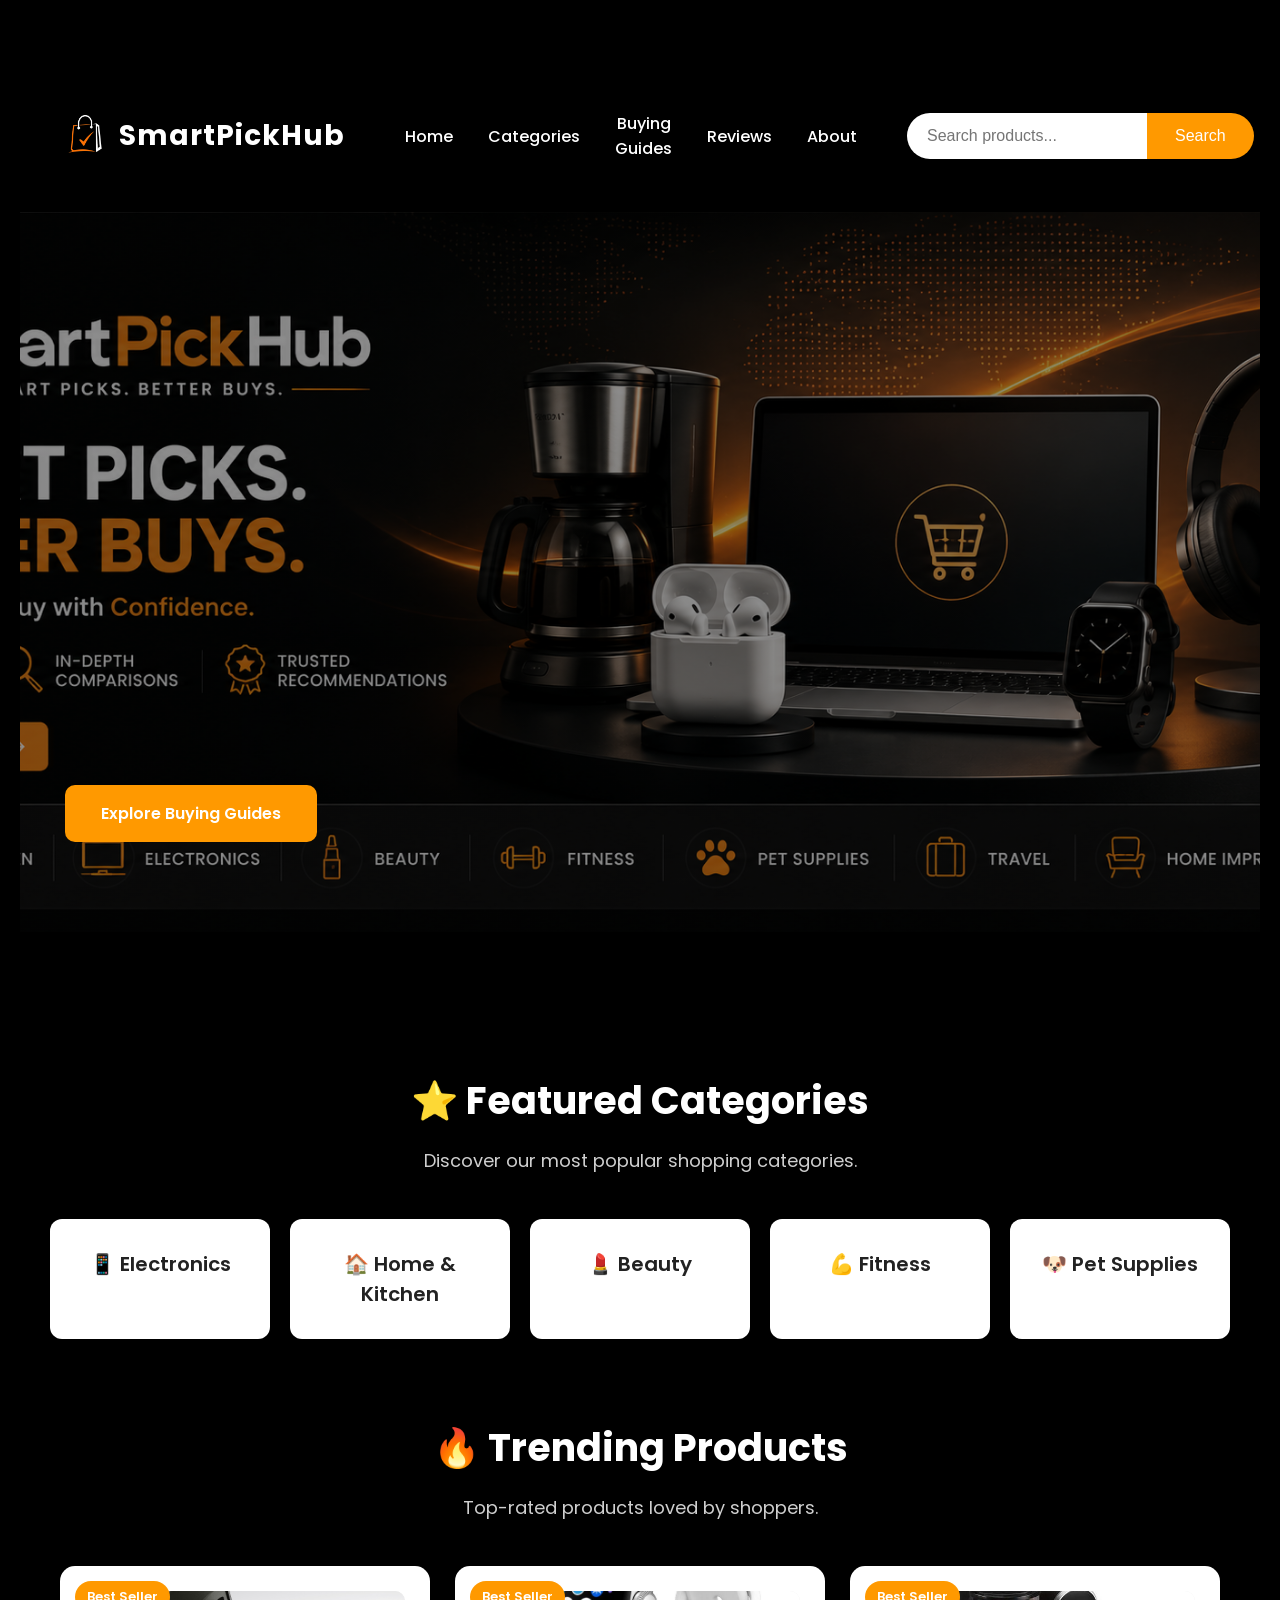
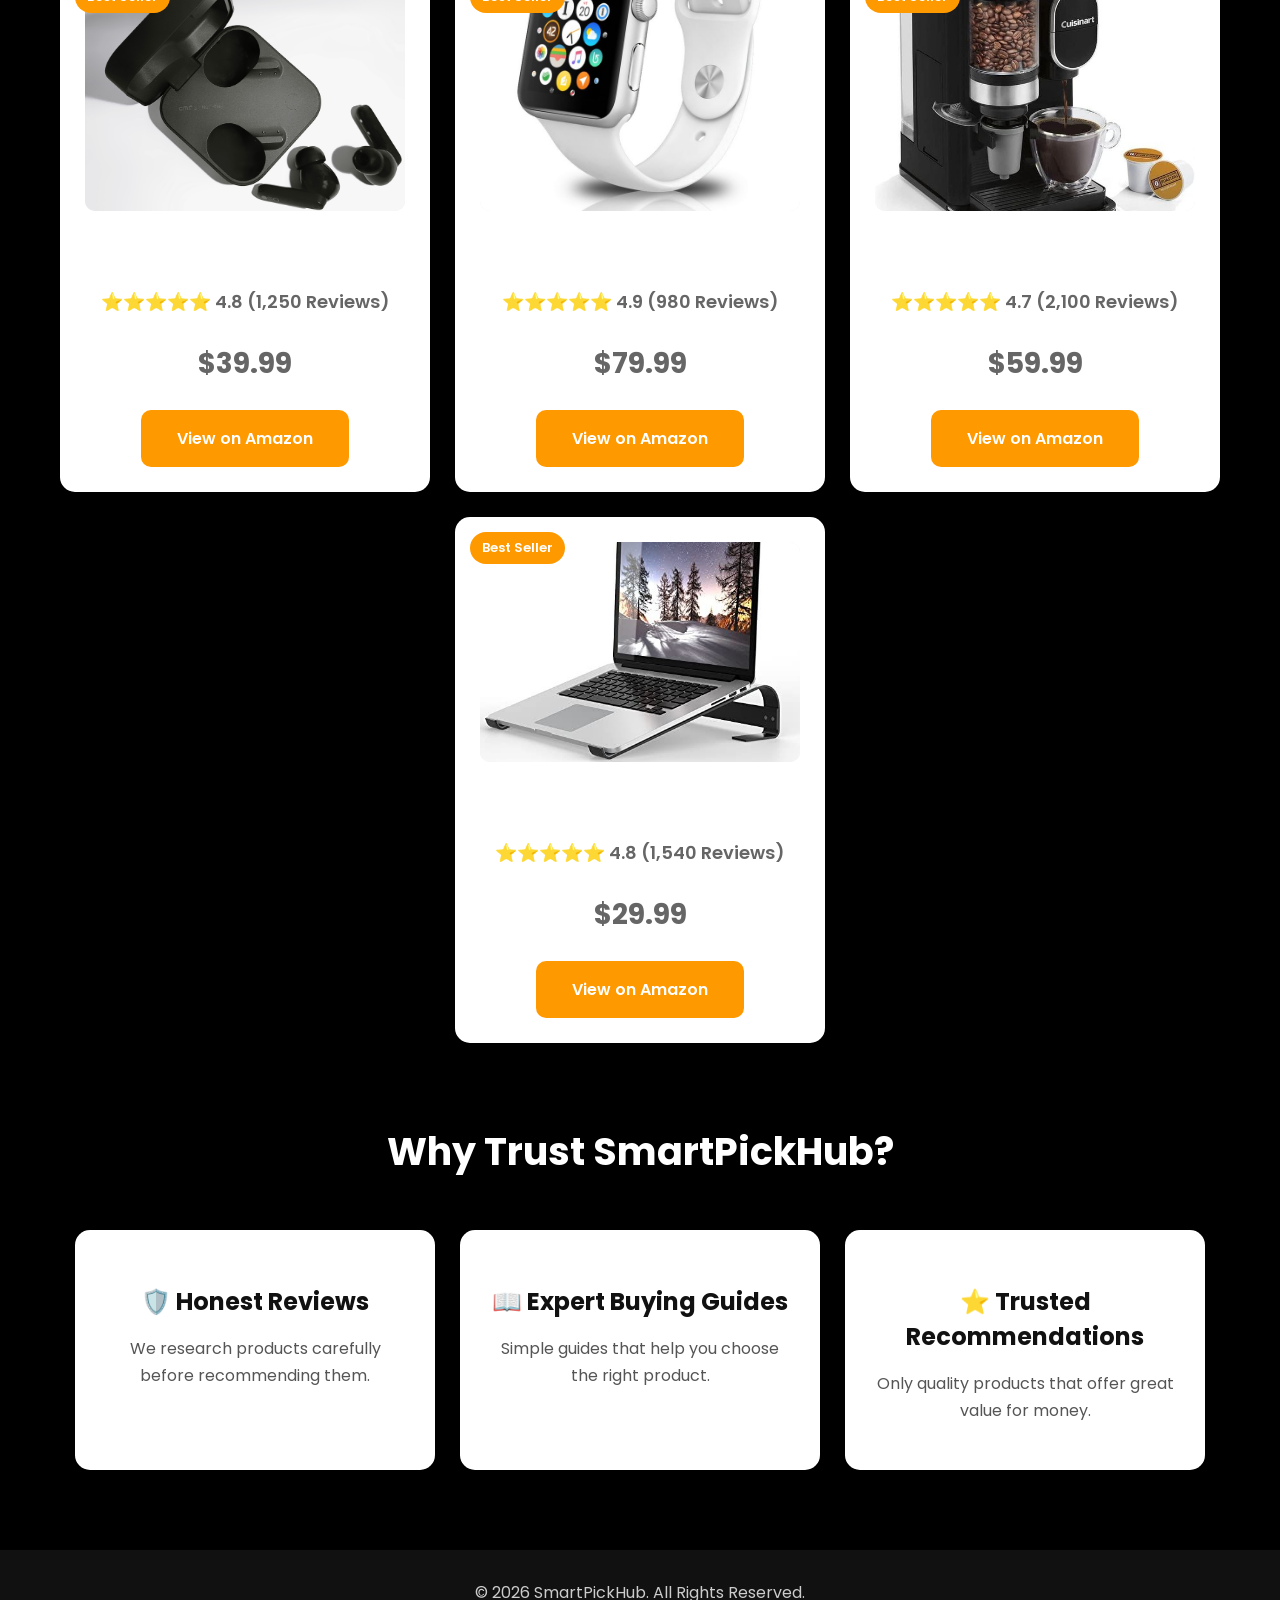
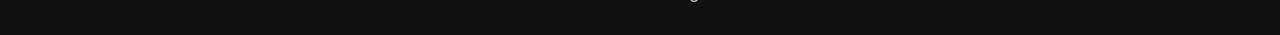
==== index.html @ 8bee16c6 "Upload SmartPickHub website" ====
<!DOCTYPE html>
<html lang="en">
<head>
    <meta charset="UTF-8">
    <meta name="viewport" content="width=device-width, initial-scale=1.0">

    <link rel="preconnect" href="https://fonts.googleapis.com">
<link rel="preconnect" href="https://fonts.gstatic.com" crossorigin>
<link href="https://fonts.googleapis.com/css2?family=Poppins:wght@300;400;600;700&display=swap" rel="stylesheet">

    <title>SmartPickHub</title>

<link rel="stylesheet" href="https://cdnjs.cloudflare.com/ajax/libs/font-awesome/6.7.2/css/all.min.css">

    <link rel="stylesheet" href="css/style.css">
    <link rel="icon" type="image/png" href="images/favicon.png">
</head>

<body>

    <header>

    <nav>

        <div class="logo">
    <img src="images/bag-logo.png" alt="SmartPickHub Logo">
    <span>SmartPickHub</span>
</div>

        <ul class="nav-links">
            <li><a href="#">Home</a></li>
            <li><a href="#">Categories</a></li>
            <li><a href="#">Buying Guides</a></li>
            <li><a href="#">Reviews</a></li>
            <li><a href="#">About</a></li>
        </ul>
        
        <div class="search-box">

    <input type="text" id="searchInput" placeholder="Search products...">

    <button id="searchBtn">Search</button>

</div>

    </nav>

 

<p id="searchResult"></p>

    <div class="hero">

    <div class="hero-button">
        <a href="#" class="btn">
            Explore Buying Guides
        </a>
    </div>

</div>

</header>

<section class="categories">

    <h2>
    ⭐ Featured Categories
</h2>

<p class="category-subtitle">
    Discover our most popular shopping categories.
</p>

    <div class="category-list">

        <div class="category-card">
            📱 Electronics
        </div>

        <div class="category-card">
            🏠 Home & Kitchen
        </div>

        <div class="category-card">
            💄 Beauty
        </div>

        <div class="category-card">
            💪 Fitness
        </div>

        <div class="category-card">
            🐶 Pet Supplies
        </div>

    </div>

</section>
<section class="products">

    <h2>🔥 Trending Products</h2>

    <p class="product-subtitle">
        Top-rated products loved by shoppers.
    </p>

    <div class="product-list">

        <div class="product-card" id="earbuds">
            <div class="badge">Best Seller</div>

    <div class="product-image">
         <img src="images/wireless-earbuds.jpg" alt="Wireless Earbuds">
    </div>

    <h3>Wireless Earbuds</h3>

    <p class="rating">
        ⭐⭐⭐⭐⭐ 4.8 (1,250 Reviews)
    </p>

    <p class="price">
        $39.99
    </p>

    <a href="#" class="btn">
        View on Amazon
    </a>

</div>

<div class="product-card" id="watch">

    <div class="badge">Best Seller</div>

    <div class="product-image">
        <img src="images/smart-watch.jpg" alt="Smart Watch">
    </div>

    <h3>Smart Watch</h3>

    <p class="rating">
        ⭐⭐⭐⭐⭐ 4.9 (980 Reviews)
    </p>

    <p class="price">
        $79.99
    </p>

    <a href="#" class="btn">
        View on Amazon
    </a>

</div>

<div class="product-card" id="coffee">

    <div class="badge">Best Seller</div>

    <div class="product-image">
        <img src="images/coffee-maker.jpg" alt="Coffee Maker">
    </div>

    <h3>Coffee Maker</h3>

    <p class="rating">
        ⭐⭐⭐⭐⭐ 4.7 (2,100 Reviews)
    </p>

    <p class="price">
        $59.99
    </p>

    <a href="#" class="btn">
        View on Amazon
    </a>

</div>

<div class="product-card" id="laptop">

    <div class="badge">Best Seller</div>

    <div class="product-image">
        <img src="images/laptop-stand.jpg" alt="Laptop Stand">
    </div>

    <h3>Laptop Stand</h3>

    <p class="rating">
        ⭐⭐⭐⭐⭐ 4.8 (1,540 Reviews)
    </p>

    <p class="price">
        $29.99
    </p>

    <a href="#" class="btn">
        View on Amazon
    </a>

</div>

    </div>

</section>
<section class="trust">

    <h2>Why Trust SmartPickHub?</h2>

    <div class="trust-list">

        <div class="trust-card">
            <h3>🛡️ Honest Reviews</h3>
            <p>We research products carefully before recommending them.</p>
        </div>

        <div class="trust-card">
            <h3>📖 Expert Buying Guides</h3>
            <p>Simple guides that help you choose the right product.</p>
        </div>

        <div class="trust-card">
            <h3>⭐ Trusted Recommendations</h3>
            <p>Only quality products that offer great value for money.</p>
        </div>

    </div>

</section>
<footer>

    <p>© 2026 SmartPickHub. All Rights Reserved.</p>

</footer>

<script src="js/script.js"></script>

</body>
</html>
---- css/style.css ----
body{
     margin:0;
    font-family:'Poppins', sans-serif;
    background:#000;
    color:#fff;
}

header{
    background-image:url("../images/hero-banner.jpg");
background-size:cover;
background-position:center;
background-repeat:no-repeat;
    color:white;
    text-align:center;
    padding:60px 20px;
}

header h1{
    font-size:48px;
    margin-bottom:10px;
}

header p{
    font-size:20px;
    color:#ddd;
}
nav{
    display:flex;
    justify-content:space-between;
gap:20px;
    align-items:center;
    max-width:1200px;
    width:95%;
    margin:auto;
    padding:15px 20px;

    position:sticky;
    top:0;
    z-index:1000;
    padding:15px 25px;
background:rgba(0,0,0,0.35);
backdrop-filter:blur(12px);
-webkit-backdrop-filter:blur(12px);
border-radius:15px;
margin-top:20px;

}


.logo{
    font-size:28px;
    font-weight:bold;
    letter-spacing:1px;
cursor:pointer;
transition:0.3s;
}

.logo:hover{
    color:#ff9900;
}

.nav-links{
    display:flex;
    list-style:none;
    gap:35px;
    align-items:center;
}

.nav-links a{
    color:white;
    text-decoration:none;
    font-size:16px;
    transition:0.3s;
font-weight:500;
}

.nav-links a:hover{
    color:#ff9900;
}

.nav-links a:hover{
    color:#ff9900;
}

.hero{
    min-height:80vh;
    display:flex;
    flex-direction:column;
    justify-content:center;
    align-items:center;
    text-align:center;
    position:relative;

    background:linear-gradient(
        rgba(0,0,0,0.45),
        rgba(0,0,0,0.45)
    ),
    url("../images/banner.jpg");

    background-size:cover;
    background-position:center;

    border-radius:0;
padding:0;
margin:0;
}


.hero h1{
    font-size:56px;
    font-weight:700;
    line-height:1.2;
    margin-bottom:20px;
}

.hero p{
     font-size:20px;
    color:#d6d6d6;
    line-height:1.8;
    margin-bottom:40px;
}

.btn{
     display:inline-block;
    background:#ff9900;
    color:white;
    padding:16px 36px;
    border-radius:10px;
    text-decoration:none;
    font-weight:600;
    transition:0.3s;
    cursor:pointer;
}
.btn:hover{
    background:#e68a00;
    transform:translateY(-3px);
    box-shadow:0 8px 20px rgba(255,153,0,0.3);
}

/* Featured Categories */

.categories{
    max-width:1200px;
    margin:80px auto;
    padding:0 20px;
}

.categories h2{
    text-align:center;
    font-size:38px;
    margin-bottom:10px;
}

.category-subtitle{
    text-align:center;
    color:#cfcfcf;
    font-size:18px;
    margin-bottom:45px;
}

.category-list{
    display:flex;
    justify-content:center;
    gap:20px;
    flex-wrap:wrap;
}

.category-card{
    background:white;
    width:180px;
    padding:30px 20px;
    border-radius:12px;
    text-align:center;
    font-size:20px;
    font-weight:600;
     color:#222;
    box-shadow:0 5px 15px rgba(0,0,0,0.1);
    transition:0.3s;
}

.category-card:hover{
    transform:translateY(-10px);
    box-shadow:0 10px 25px rgba(0,0,0,0.2);
}

/* Trending Products */

.products{
    max-width:1200px;
    margin:80px auto;
    padding:0 20px;
}

.products h2{
    text-align:center;
    font-size:38px;
    margin-bottom:10px;
}

.product-subtitle{
    text-align:center;
     color:#cfcfcf;
    font-size:18px;
    margin-bottom:45px;
}

.product-list{
    display:flex;
    justify-content:center;
     gap:25px;
    flex-wrap:wrap;
}

.product-card{
    background:white;
    width:320px;
    padding:25px;
    border-radius:15px;
    text-align:center;
    box-shadow:0 5px 15px rgba(0,0,0,0.1);
}

.product-image{
    height:220px;
    background:#f2f2f2;
    border-radius:10px;
    display:flex;
    justify-content:center;
    align-items:center;
    color:#888;
    font-size:18px;
    margin-bottom:20px;
}

.product-image img{
    width:100%;
    height:100%;
    object-fit:contain;
    border-radius:10px;
}

.product-image img{
    width:100%;
    height:100%;
    object-fit:cover;
    border-radius:10px;
}

.product-card h3{
    font-size:24px;
    margin-bottom:12px;
}

.product-card p{
    color:#666;
    margin-bottom:25px;
}
.product-card{
    transition:0.3s;
}

.product-card:hover{
    transform:translateY(-10px);
    box-shadow:0 15px 35px rgba(0,0,0,0.18);
}

/* Product Rating */

.rating{
    color:#f5a623;
    font-size:18px;
    font-weight:600;
    margin-bottom:12px;
}

/* Product Price */

.price{
    font-size:28px;
    font-weight:700;
    color:#111;
    margin-bottom:25px;
}

/* Best Seller Badge */

.product-card{
    position:relative;
}

.badge{
    position:absolute;
    top:15px;
    left:15px;
    background:#ff9900;
    color:white;
    padding:6px 12px;
    border-radius:20px;
    font-size:13px;
    font-weight:600;
}

/* Responsive Design */

@media (max-width:768px){

    nav{
        flex-direction:column;
        gap:20px;
    }

    .nav-links{
        flex-direction:column;
        text-align:center;
        gap:15px;
    }

    .hero h1{
        font-size:40px;
    }

    .hero p{
        font-size:18px;
    }

    .category-card{
        width:100%;
        max-width:300px;
    }

    .product-card{
        width:100%;
        max-width:350px;
    }

}

/* Footer */

footer{
    background:#111;
    color:white;
    text-align:center;
    padding:30px 20px;
    margin-top:80px;
}

footer p{
    margin:0;
    font-size:16px;
    color:#ccc;
}

/* Why Trust SmartPickHub */

.trust{
    max-width:1200px;
    margin:80px auto;
    padding:0 20px;
}

.trust h2{
    text-align:center;
    font-size:38px;
    margin-bottom:15px;
}

.trust-list{
    display:flex;
    justify-content:center;
    gap:25px;
    flex-wrap:wrap;
    margin-top:50px;
}

.trust-card{
    background:white;
    width:300px;
    padding:30px;
    border-radius:15px;
    text-align:center;
    box-shadow:0 5px 15px rgba(0,0,0,0.1);
    transition:0.3s;
    color:#222;
}

.trust-card:hover{
    transform:translateY(-10px);
    box-shadow:0 15px 35px rgba(0,0,0,0.18);
}

.trust-card h3{
    font-size:24px;
    margin-bottom:15px;
    color:#111;
}

.trust-card p{
    color:#555;
    line-height:1.7;
}


/* Search Box */



.search-box{
    display:flex;
    align-items:center;
    gap:0;
    flex:1;
    max-width:500px;
    margin:0 30px;
}

.search-box input{
    flex:1;
    padding:14px 20px;
    border:none;
    border-radius:30px 0 0 30px;
    font-size:16px;
    outline:none;
}

.search-box input:focus{
    border-color:#ff9900;
}

.search-box button{
    background:#ff9900;
    color:white;
    border:none;
    padding:14px 28px;
    border-radius:0 30px 30px 0;
    font-size:16px;
    cursor:pointer;
    transition:0.3s;
    white-space:nowrap;
}

.search-box button:hover{
    background:#e68a00;
}

#searchResult{
    text-align:center;
    font-size:20px;
    font-weight:600;
    color:#ff9900;
    margin-top:20px;
}

.hero-button{
    position:absolute;
    left:45px;
    bottom:90px;
}

.logo{
    display:flex;
    align-items:center;
    gap:0;
    font-size:28px;
    font-weight:700;
    color:#fff;
    cursor:pointer;
}

.logo img{
    width:68px;
height:68px;
    object-fit:contain;
}

.logo span{
    color:white;
}
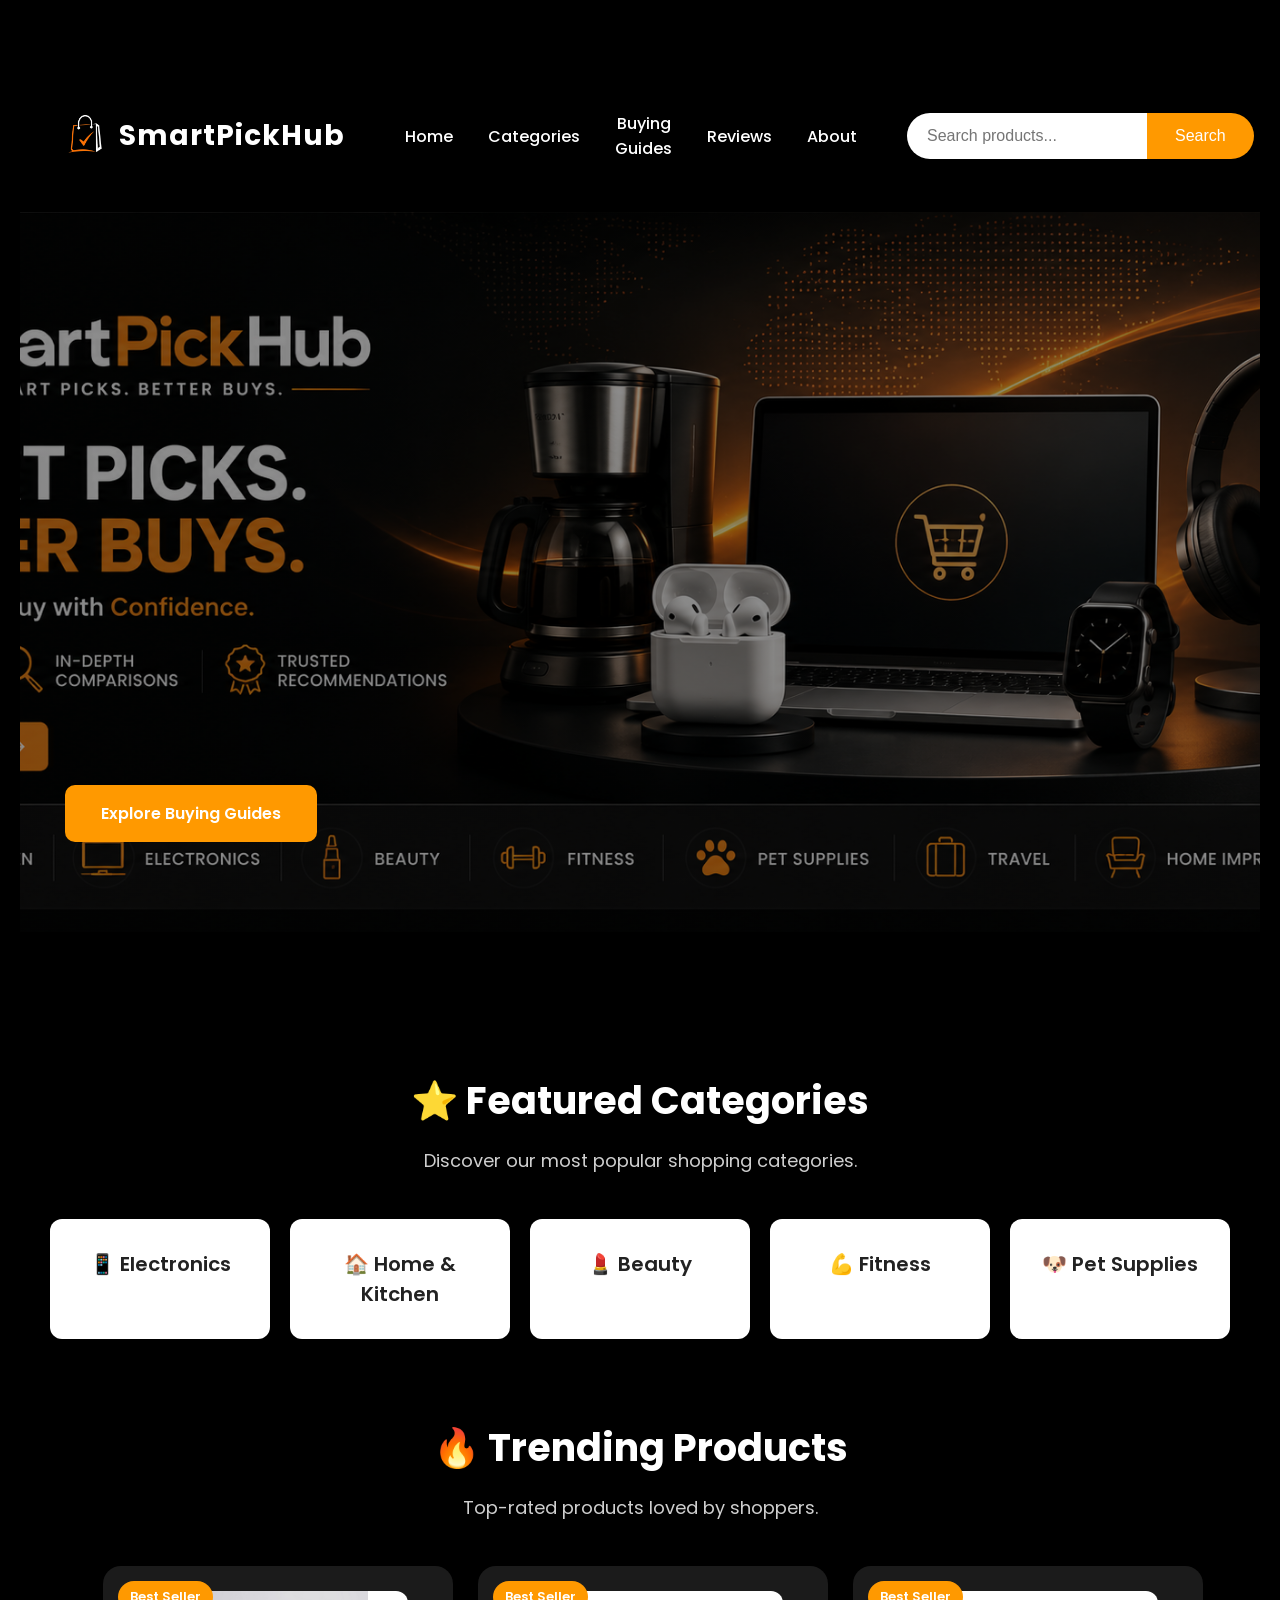
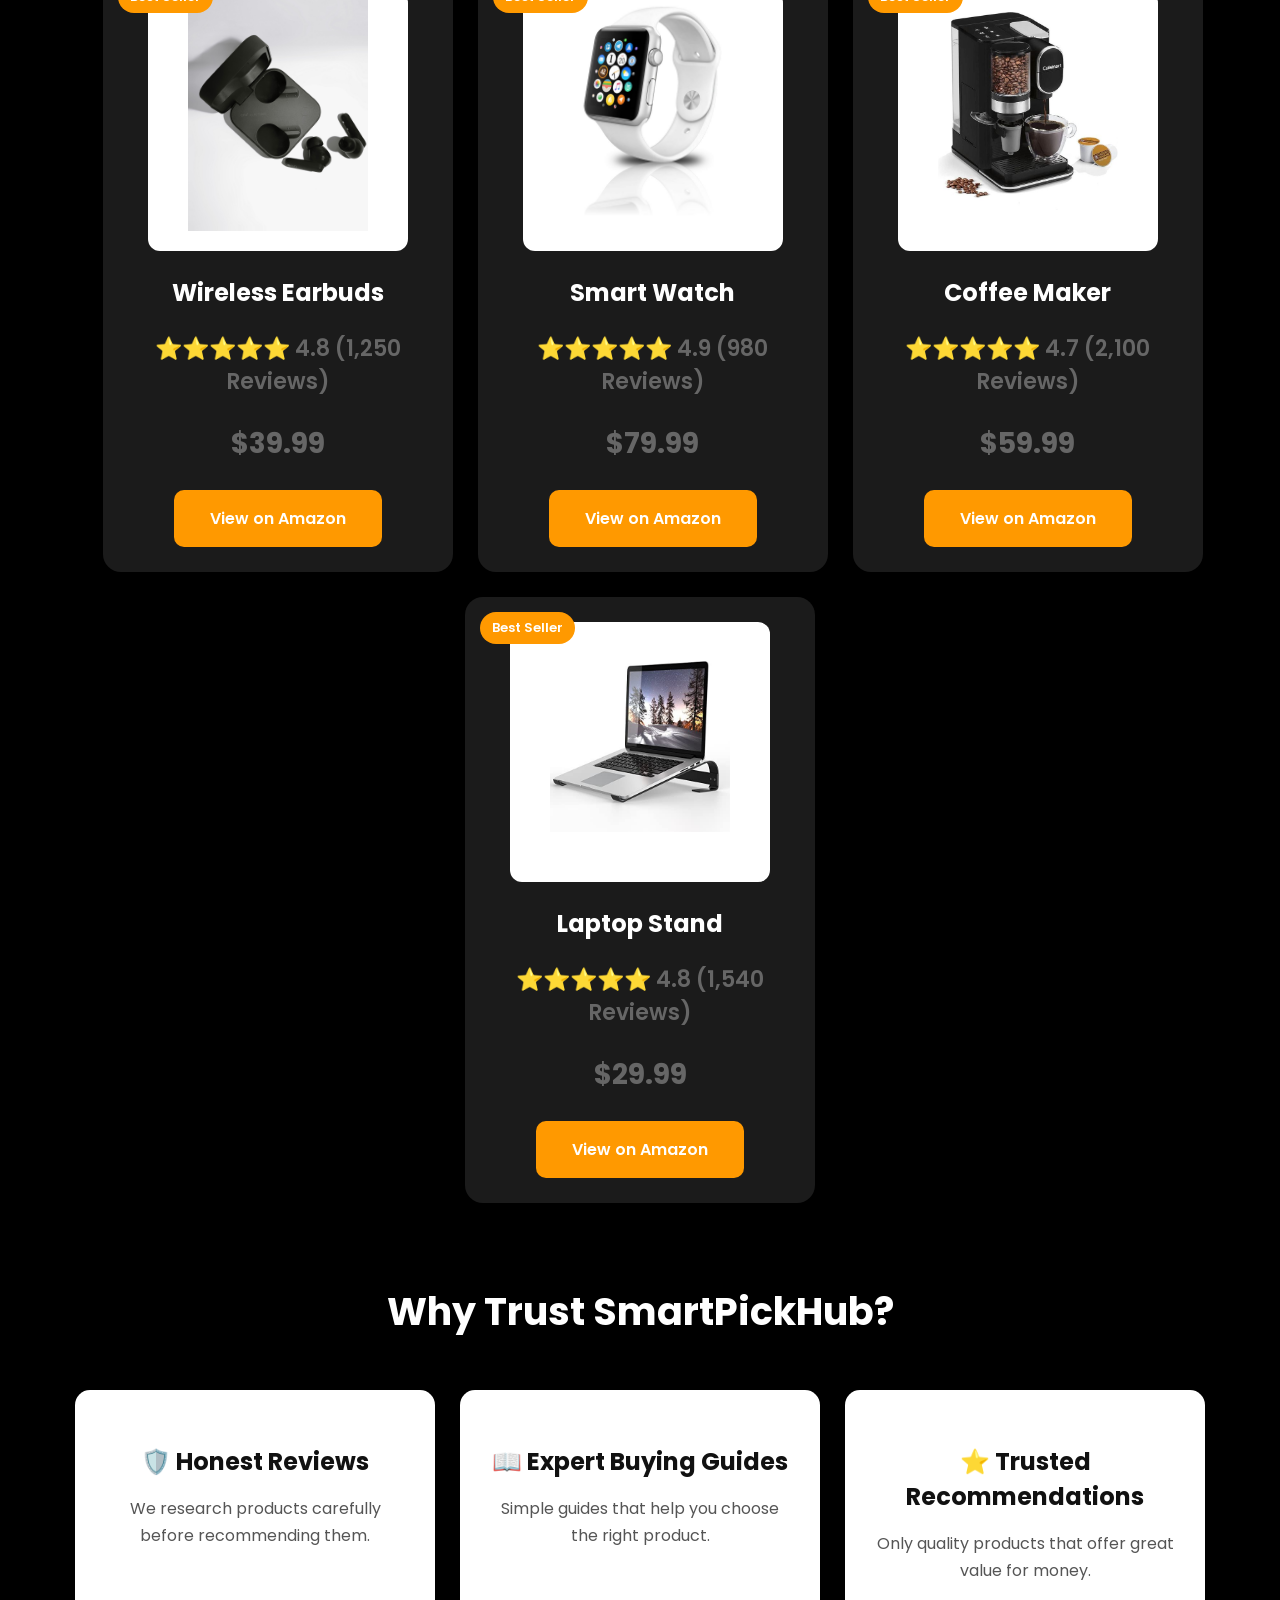
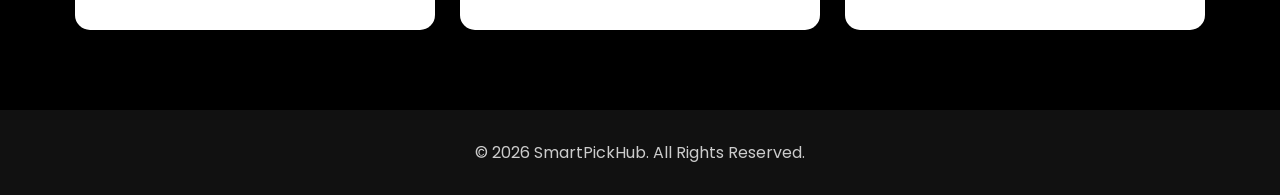
==== commit 1b5c0eed: "Added first affiliate article and updated homepage" ====
--- a/index.html
+++ b/index.html
@@ -14,6 +14,7 @@
 
     <link rel="stylesheet" href="css/style.css">
     <link rel="icon" type="image/png" href="images/favicon.png">
+    <meta name="p:domain_verify" content="d866ad6224ac89be81dda58e6cb45bc1"/>
 </head>
 
 <body>
@@ -106,7 +107,9 @@
 
     <div class="product-list">
 
-        <div class="product-card" id="earbuds">
+        <a href="best-wireless-earbuds-under-50.html" class="product-link">
+
+<div class="product-card" id="earbuds">
             <div class="badge">Best Seller</div>
 
     <div class="product-image">
@@ -123,11 +126,14 @@
         $39.99
     </p>
 
-    <a href="#" class="btn">
-        View on Amazon
-    </a>
-
-</div>
+    <a href="https://amzn.to/4wiFDB4" class="btn"target="_blank"
+rel="nofollow sponsored">
+        View on Amazon
+    </a>
+
+</div>
+
+</a>
 
 <div class="product-card" id="watch">
 
--- a/css/style.css
+++ b/css/style.css
@@ -221,29 +221,22 @@
 }
 
 .product-image{
-    height:220px;
-    background:#f2f2f2;
-    border-radius:10px;
+    width:260px;
+    height:260px;
+    background:#ffffff;
+    border-radius:12px;
     display:flex;
     justify-content:center;
     align-items:center;
-    color:#888;
-    font-size:18px;
-    margin-bottom:20px;
+    margin:0 auto 20px;
+    overflow:hidden;
 }
 
 .product-image img{
-    width:100%;
-    height:100%;
+    width:85%;
+    height:85%;
     object-fit:contain;
-    border-radius:10px;
-}
-
-.product-image img{
-    width:100%;
-    height:100%;
-    object-fit:cover;
-    border-radius:10px;
+    display:block;
 }
 
 .product-card h3{
@@ -475,4 +468,97 @@
 
 .logo span{
     color:white;
+}
+
+/* Article Hero */
+
+.article-hero{
+    max-width:900px;
+    margin:80px auto;
+    padding:20px;
+    text-align:center;
+}
+
+.article-hero h1{
+    font-size:48px;
+    margin-bottom:20px;
+    line-height:1.3;
+}
+
+.article-hero p{
+    font-size:20px;
+    color:#d6d6d6;
+    line-height:1.8;
+}
+
+.article-container{
+    max-width:1100px;
+    margin:60px auto;
+    padding:20px;
+}
+
+.article-container h2{
+    font-size:34px;
+    margin-bottom:20px;
+}
+
+.article-container p{
+    font-size:18px;
+    line-height:1.8;
+    color:#d6d6d6;
+}
+
+/* Product Cards */
+
+.product-grid{
+    display:flex;
+    justify-content:center;
+    margin-top:40px;
+}
+
+.product-card{
+    background:#1b1b1b;
+    border-radius:18px;
+    padding:25px;
+    width:300px;
+    text-align:center;
+    transition:.3s;
+}
+
+.product-card:hover{
+    transform:translateY(-8px);
+}
+
+.product-card img{
+    width:180px;
+    height:auto;
+    margin-bottom:20px;
+}
+
+.product-card h3{
+    font-size:24px;
+    margin-bottom:10px;
+}
+
+.rating{
+    color:#ff9900;
+    font-size:22px;
+    margin-bottom:15px;
+}
+
+.price{
+    font-size:28px;
+    color:#ff9900;
+    font-weight:700;
+    margin:20px 0;
+}
+
+.product-link{
+    text-decoration:none;
+    color:inherit;
+    display:block;
+}
+
+.product-link:hover{
+    text-decoration:none;
 }
